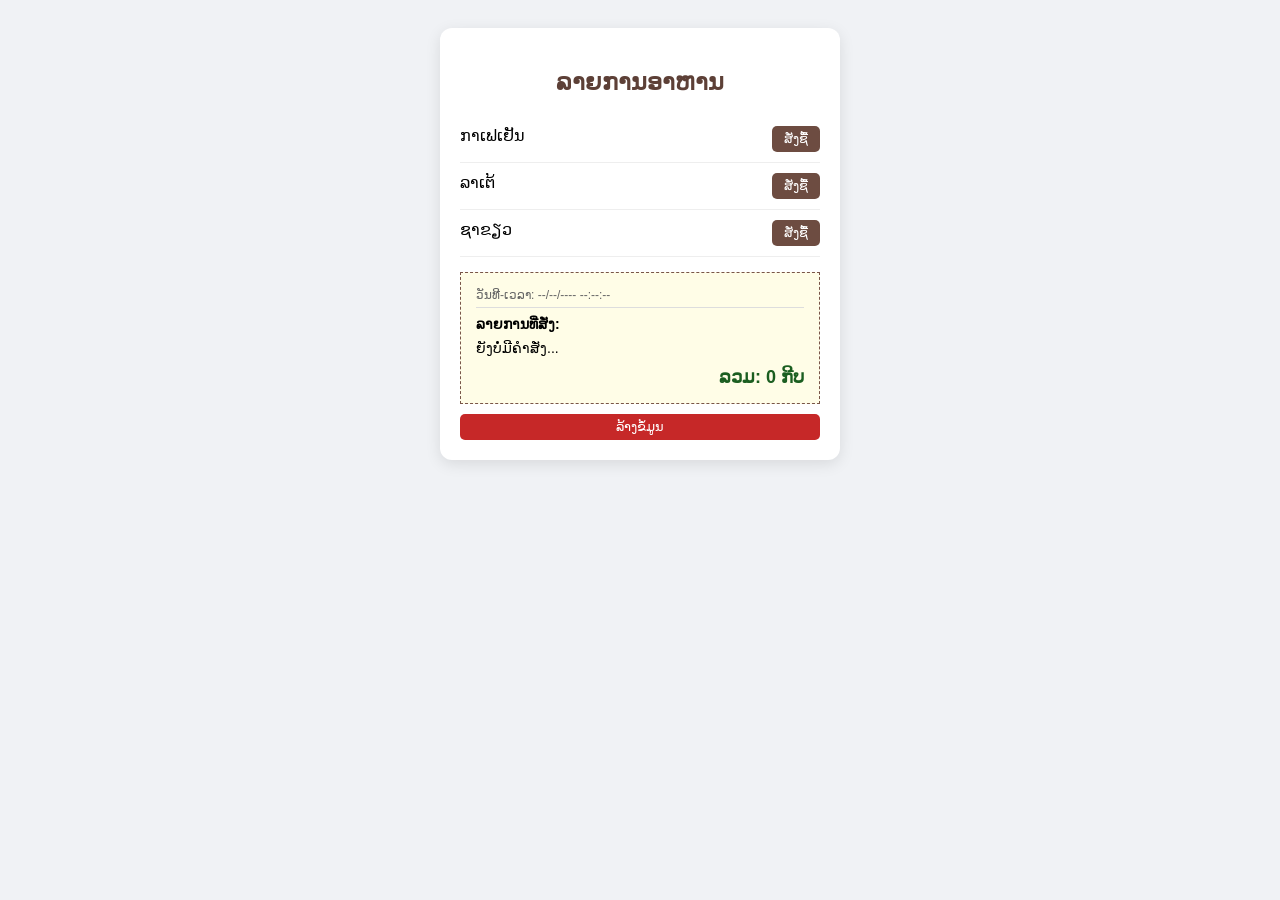
==== index.html @ 7dd89903 "first commit" ====
<!DOCTYPE html>
<html lang="en">

<head>
    <meta charset="UTF-8">
    <meta name="viewport" content="width=device-width, initial-scale=1.0">
    <title>HTMLPY1</title>
</head>



<body>

    <!-- <h1 style="color: rgb(14, 107, 189);">Home Work</h1>
 <button onclick="typewriter()">Click Me</button>
 <p id="demo"></p>
 <script >
 var i = 0;
 var  txt  = 'Lorem ipsum dolor sit amet, consectetur adipiscing elit. Donec a diam lectus. Sed sit amet ipsum    mauris. Maecenas congue ligula ac quam viverra nec consectetur ante hend';
 var speed = 50;
 function typewriter() {
  if (i < txt.length) {
    document.getElementById("demo").innerHTML += txt.charAt(i);
    i++;
    setTimeout(typewriter, speed);
   }
 }
 </script> ບົດ1 -->


    <!-- <style>
        table,
        th,
        td {
            border: 1px solid rgb(149, 54, 54);

        }
    </style>

    <h1>
        table with border
    </h1>
    <p>HTML TABLE</p>
    <table style="width: 100%;">


        <tr style="background-color: #dc5252;">
            <th>ຊື່</th>
            <th>ນາມສະກຸນ</th>
            <th>ອາຍຸ</th>

        <tr style="background-color: #f2f2f2;">

            <td>ກໍລະກັນ</td>
            <td>ຮຽວທະວີສຸກ</td>
            <td>20</td>
        </tr>
        <tr style="background-color: #f2f2f2;">

            <td>ສຸສັກ</td>
            <td>ຮຽວທະວີສຸກ</td>
            <td>21</td>
        </tr>
        <tr style="background-color: #f2f2f2;">

            <td>ຈັນທະວົງ</td>
            <td>ຮຽວທະວີສຸກ</td>
            <td>22</td>
        </tr>
        <tr style="background-color: #f2f2f2;">

            <td>ອະນົງສັກ</td>
            <td>ຮຽວທະວີສຸກ</td>
            <td>23</td>
        </tr>
        <tr style="background-color: #f2f2f2;">

            <td>ອາລັນ</td>
            <td>ຮຽວທະວີສຸກ</td>
            <td>24</td>
        </tr>
        
    </table> ບົດ2 -->

    <!-- <style>
        table {
            font-family: lao_cafe, Helvetica, sans-serif;
            border-collapse: collapse;
            width: 100%;

        }

        td,
        th {
            border: 1px solid #2b555c;
            text-align: center;
            padding: 8px;
        }

        tr:nth-child(even) {
            background-color: #f2f2f2;
        }
    </style>

    <h3 style="color: bisque;">
        table with border
    </h3>
    <table style="width: 100%;">


        <tr style="background-color: #407d89;">
            <th>ຊື່</th>
            <th>ນາມສະກຸນ</th>
            <th>ອາຍຸ</th>

        <tr style="background-color: #f2f2f2;">

            <td>ກໍລະກັນ</td>
            <td>ຮຽວທະວີສຸກ</td>
            <td>20</td>
        </tr>
        <tr style="background-color: #f2f2f2;">

            <td>ສຸສັກ</td>
            <td>ຮຽວທະວີສຸກ</td>
            <td>21</td>
        </tr>
        <tr style="background-color: #f2f2f2;">

            <td>ຈັນທະວົງ</td>
            <td>ຮຽວທະວີສຸກ</td>
            <td>22</td>
        </tr>
        <tr style="background-color: #f2f2f2;">

            <td>ອະນົງສັກ</td>
            <td>ຮຽວທະວີສຸກ</td>
            <td>23</td>
        </tr>
        <tr style="background-color: #f2f2f2;">

            <td>ອາລັນ</td>
            <td>ຮຽວທະວີສຸກ</td>
            <td>24</td>
        </tr>

    </table> ບົດ3 -->


    <!-- <style>
        * {
            box-sizing: border-box;
        }

        /* create four equal columns that floats next to each other */
        .columns {
            float: left;
            width: 25%;
            padding: 10px;
            height: 300px;

        }

        .row::after {
            content: "";
            display: table;
            clear: both;
        }

        @media screen and (max-width: 800px) {
            .columns {
                width: 50%;
            }
        }

        @media screen and (max-width: 600px) {
            .columns {
                width: 100%;
            }

        }
    </style>
    <h2>
        four columns
    </h2>
    <div class="row">
        <div class="columns" style="background-color: aqua;">
            <h2>columns</h2>
            <p>some tett...</p>

        </div>
        <div class="columns" style="background-color: rgb(27, 110, 53);">
            <h2>columns2</h2>
            <p>some tett...</p>

        </div>
        <div class="columns" style="background-color: rgb(25, 15, 81);">
            <h2>columns3</h2>
            <p>some tett...</p>

        </div>
        <div class="columns" style="background-color: rgb(113, 49, 15);">
            <h2>columns3</h2>
            <p>some tett...</p>

        </div>
    </div> -->

    <!-- <style>
        * {
            box-sizing: border-box;
            margin: 0;
            padding: 0;
            font-family: lao_cafe, Helvetica, sans-serif;
        }

        body {
            background-color: #f2f2f2;
            padding: 50px 20px;
        }

        .main-title {
            text-align: center;
            margin-bottom: 40px;
            color: rgb(69, 132, 159);
            font-size: 2rem;
            font-weight: 700;
        }

        .rom {
            display: flex;
            flex-wrap: wrap;
            gap: 20px;
            max-width: 1200px;
            margin: 0 auto;
        }

        .column {
            flex: 1;
            min-width: 250px;
            padding: 25px;
            border-radius: 15px;
            text-align: center;
            background-color: #fff;
            box-shadow: 0 10px 20px rgba(0, 0, 0, 0.5);
            transition: all 0.3s ease-in-out;
            border-bottom: 4px solid transparent;
        }

        .column:hover {
            transform: translateY(-10px);
            box-shadow: 0 15px 20px rgba(0, 0, 0, 0.1);
        }

        .column h2 {
            margin-bottom: 15px;
            color: #790909;
            font-weight: 700;

        }

        .column p {
            color: #1b1a1a;
            font-size: 1rem;
            line-height: 1.5;
        }

        .c1 {
            border-color: rgb(77, 169, 169);
        }

        .c2 {
            border-color: rgb(0, 123, 255);
        }

        .c3 {
            border-color: rgb(114, 39, 129);
        }

        .c4 {
            border-color: rgb(45, 131, 158);
        }

        @media (max-width: 768px) {
            .rom {
                flex-direction: column;
            }

        }
    </style>




    <h2 class="main-title">ການຈັດວ່າງເເບບທັກສະໄໝ</h2>
    <div class="rom">
        <div class="column c1">
            <h2>ຄໍລຳທີ່1</h2>
            <p>ແນວທາງໃນການຈັດວ່າງເເບບທັກສະໄໝ ແນວນີ້ ແມ່ນ ການນໍາໃຊ້ Flexbox ແນວນີ້ ແມ່ນ ການນໍາໃຊ້ Grid</p>
        </div>
        <div class="column c2">
            <h2>Flexbox</h2>
            <p>Flexbox ແນວນີ້ ແມ່ນ ການນໍາໃຊ້ Flexbox ແນວນີ້ ແມ່ນ ການນໍາໃຊ້ Flexbox</p>
        </div>
        <div class="column c3">
            <h2>Grid</h2>
            <p>Grid ແນວນີ້ ແມ່ນ ການນໍາໃຊ້ Grid ແນວນີ້ ແມ່ນ ການນໍາໃຊ້ Grid</p>
        </div>
        <div class="column c4">
            <h2>Media Queries</h2>
            <p>Media Queries ແນວນີ້ ແມ່ນ ການນໍາໃຊ້ Media Queries ແນວນີ້ ແມ່ນ ການນໍາໃຊ້ Media Queries</p>
        </div>
    </div> -->

    <!-- <style>
        body {
            font-family: 'Courier New', Courier, monospace;
            background-color: rgb(32, 95, 146);
            display: flex;
            justify-content: center;
            align-items: center;
            height: 100vh;
            margin: 0;
        }

        .card {
            background-color: rgb(14, 243, 255);
            border-radius: 10px;
            box-shadow: 0 4px 8px rgba(0, 0, 0, 0.2);
            width: 300px;
            padding: 100px;
            text-align: center;
        }

        .profile-img {
            width: 180px;
            height: 180px;
            border-radius: 50%;
            margin: 0 auto 10px;
            background-image: url('../img/kor.jpg');
            background-size: cover;
            /* ເພື່ອໃຫ້ຮູບພໍດີກັບວົງມົນ */
            background-position: center;
            /* ເພື່ອໃຫ້ຮູບຢູ່ເຄິ່ງກາງ */

        }


        h2 {
            color: #007bff;
            margin: 10px 0;
            font-weight: 700;
        }

        p {
            color: #333;
            line-height: 1.5;
        }

        button {
            background-color: #007bff;
            color: white;
            padding: 10px 20px;
            border: none;
            border-radius: 5px;
            cursor: pointer;
            font-family: 'Courier New', Courier, monospace;
            font-size: 16px;
            transition: 0.3s;
        }

        button:hover {
            background-color: #0056b3;
        }

        #display-text {
            margin-top: 15px;
            color: #333;
            font-size: 14px;
            min-height: 24px;
        }
    </style>



    <div class="card">
        <div class="profile-img"></div>
        <h2>ກໍລະກັນ ຮຽວທະວີສຸກ</h2>
        <p>ນັກສຶກສາ ສາຂາ ໂປຣເເກັມເມີ້</p>
        <button onclick="displayText()">Click Me</button>
        <div id="display-text"></div>
    </div>
    <script>

        function displayText() {
            const el = document.getElementById("display-text");
            el.innerText = "ສະບາຍດີ! ຂ້ອຍແມ່ນ ກໍລະກັນ ຮຽວທະວີສຸກ.";
        }
    </script> -->

    <!-- <style>
        body {
            font-family: 'Courier New', Courier, monospace;
            background: linear-gradient(135deg, #6b73ff 0%, #000dff 100%);
            display: flex;
            justify-content: center;
            align-items: center;
            height: 100vh;
            margin: 0;
        }
        .card {
            background:white;
            padding: 20px;
            border-radius: 10px;
            box-shadow: 0 4px 8px rgba(0, 0, 0, 0.2);
            text-align: center;
            width: 300px;
        }
        #clickbtn {
           font-family: 'Courier New', Courier, monospace;
            background: #007bff;
            color: white;
            padding: 10px 20px;
            font-size: 20px;
            border: none;
            border-radius: 5px;
            cursor: pointer;
            transition: 0.3s;
            font-weight: bold;
            box-shadow: 0 4px 8px rgba(0, 0, 0, 0.2);
        }
        #clickbtn:active {transform: scale(0.9);}
        #count {
            display: block;
            margin: 20px auto;
            font-size: 24px;
            color: #333;
            font-weight: bold;
        }
        p {
            color: #333;
            margin: 0;

        }
    </style>
    <div class="card">
        <h2>ນັບຄັ້ງທີກົດປຸ່ມ</h2>
        <span id="count">0</span>
        <button id="clickbtn">ກົດບອ່ນນີ້!</button>
        <p style="margin-top: 15px;">ຈຳນວນການກົດປຸ່ມ</p>
    </div>
    <script>
        let count = 0;
        const but = document.getElementById('clickbtn');
        const countDisplay = document.getElementById('count');
        
        but.addEventListener('click', () => {
            count++;
            countDisplay.textContent = count;
            countDisplay.style.transform = 'scale(1.2)';
            setTimeout(() => countDisplay.style.transform = 'scale(1)', 100);

        });
    </script> -->
    <!-- 
    <style>
        body {
            font-family: 'Courier New', Courier, monospace;
            background: linear-gradient(135deg, #11998e 0%, #38ef7d 100%);
            display: flex;
            justify-content: center;
            align-items: center;
            height: 100vh;
        }

        .card {
            background: white;
            padding: 20px;
            border-radius: 20px;
            box-shadow: 0 15px 30px rgba(0, 0, 0, 0.2);
            text-align: center;
        }

        input,
        select {
            width: 100%;
            padding: 10px;
            margin: 10px 0;
            border: 1px solid #ccc;
            border-radius: 5px;
            font-size: 16px;
            outline: none;
            box-sizing: border-box;
        }

        button {
            font-family: 'Courier New', Courier, monospace;
            background: #11998e;
            color: white;
            padding: 10px 20px;
            font-size: 18px;
            border: none;
            border-radius: 5px;
            cursor: pointer;
            width: 100%;
            font-weight: bold;
            margin-top: 10px;
            transition: 0.3s;
        }

        button:hover {
            background: #38ef7d;
            transform: scale(1.05);
        }

        #res {
            margin-top: 20px;
            color: #333;
            font-size: 22px;
            font-weight: bold;
            min-height: 30px;

        }
    </style>

    <div class="card">
        <h2>ເເລກປ່ຽນເງີນບາດ ເປັນ ເງີນກີບ</h2>
        <input type="text" id="amt" placeholder=" ປອ້ນຈຳນວນເງີນບາດ (THB)">
        <p style="margin: 5px; color: #000;">ອັດຕາເເລກປ່ຽນ: 1 THB = 850 KIP</p>
        <button onclick="convert()">ໄລ່ເງີນກີບ</button>
        <div id="res">0 KIP</div>
    </div>

    
    <script>
        function convert() {
            const amt = document.getElementById('amt').value;
            const res = document.getElementById('res');
            if (isNaN(amt) || amt.trim() === '') {
                res.textContent = 'ກະລຸນາປ້ອນຈຳນວນເງີນບາດທີຕອ້ງການເເລກປ່ຽນ!';
                res.style.color = 'red';
                return;
            }
            const kip = parseFloat(amt) * 850;
            res.textContent = `${kip.toLocaleString()} KIP`;
            res.style.color = '#333';
        }
    </script> -->
    <style>
        body {
            font-family: 'Noto Sans Lao', sans-serif;
            background: #f0f2f5;
            display: flex;
            justify-content: center;
            padding: 20px;
        }

        .pos-card {
            background: white;
            padding: 20px;
            border-radius: 12px;
            box-shadow: 0 4px 15px rgba(0, 0, 0, 0.1);
            width: 360px;
        }

        .item {
            display: flex;
            justify-content: space-between;
            padding: 10px 0;
            border-bottom: 1px solid #eee;
        }

        button {
            font-family: 'Noto Sans Lao';
            cursor: pointer;
            background: #6d4c41;
            color: white;
            border: none;
            border-radius: 5px;
            padding: 5px 12px;
        }

        .receipt {
            margin-top: 15px;
            padding: 15px;
            background: #fffde7;
            border: 1px dashed #795548;
            font-size: 14px;
        }

        .time-label {
            font-size: 12px;
            color: #666;
            margin-bottom: 8px;
            border-bottom: 1px solid #ddd;
            padding-bottom: 5px;
        }

        .total {
            font-size: 18px;
            font-weight: bold;
            color: #1b5e20;
            text-align: right;
            margin-top: 10px;
        }
    </style>
    <div class="pos-card">
        <h2 style="text-align:center; color: #5d4037;">ລາຍການອາຫານ</h2>
        <div id="menu"></div>
        <div class="receipt">
            <div class="time-label" id="saleTime">ວັນທີ-ເວລາ: --/--/---- --:--:--</div>
            <strong>ລາຍການທີ່ສັ່ງ:</strong>
            <div id="orderList" style="margin: 8px 0;">ຍັງບໍ່ມີຄຳສັ່ງ...</div>
            <div class="total">ລວມ: <span id="grandTotal">0</span> ກີບ</div>
        </div>
        <button onclick="resetAll()" style="width:100%; margin-top:10px; background: #c62828;">ລ້າງຂໍ້ມູນ</button>
    </div>
    <script>
        const menu = [
            { n: 'ກາເຟເຢັນ', p: 20000 },
            { n: 'ລາເຕ້', p: 25000 },
            { n: 'ຊາຂຽວ', p: 22000 }
        ];
        let cart = {};
        function render() {
            document.getElementById('menu').innerHTML = menu.map(i => `
            <div class="item">
                <span>${i.n}</span>
                <button onclick="add('${i.n}', ${i.p})">ສັ່ງຊື້</button>
            </div>
        `).join('');
        }
        function add(name, price) {
            cart[name] = (cart[name] || 0) + 1;
            const now = new Date();
            document.getElementById('saleTime').innerText = `ວັນທີ-ເວລາ: ${now.toLocaleString('lo-LA')}`;
            updateUI();
        }
        function updateUI() {
            let html = '';
            let total = 0;
            for (let n in cart) {
                let p = menu.find(i => i.n === n).p;
                html += `<div>${n} x ${cart[n]} = ${(cart[n] * p).toLocaleString()}</div>`;
                total += cart[n] * p;
            }
            document.getElementById('orderList').innerHTML = html || 'ຍັງບໍ່ມີຄຳສັ່ງ...';
            document.getElementById('grandTotal').innerText = total.toLocaleString();
        }
        function resetAll() {
            if (confirm("ລ້າງຂໍ້ມູນຄຳສັ່ງຊື້ທັງໝົດ?")) {
                cart = {};
                updateUI();
                document.getElementById('saleTime').innerText = 'ວັນທີ-ເວລາ: --/--/---- --:--:--';
            }
        }
        render();
    </script>
</body>

</html>
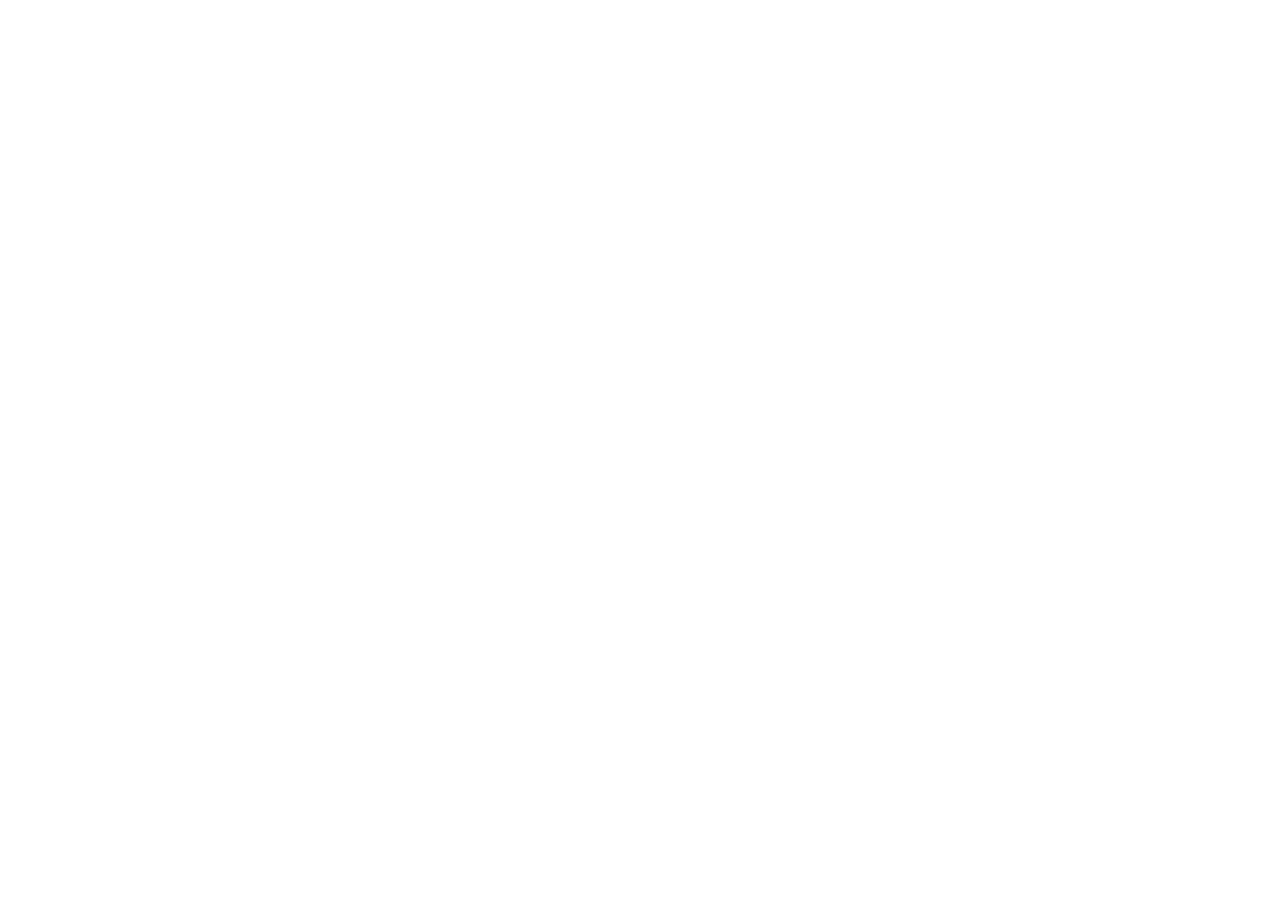
==== commit 58294941: "y" ====
--- a/index.html
+++ b/index.html
@@ -546,7 +546,7 @@
             res.style.color = '#333';
         }
     </script> -->
-    <style>
+    <!-- <style>
         body {
             font-family: 'Noto Sans Lao', sans-serif;
             background: #f0f2f5;
@@ -655,7 +655,8 @@
             }
         }
         render();
-    </script>
+    </script> -->
+    
 </body>
 
 </html>
